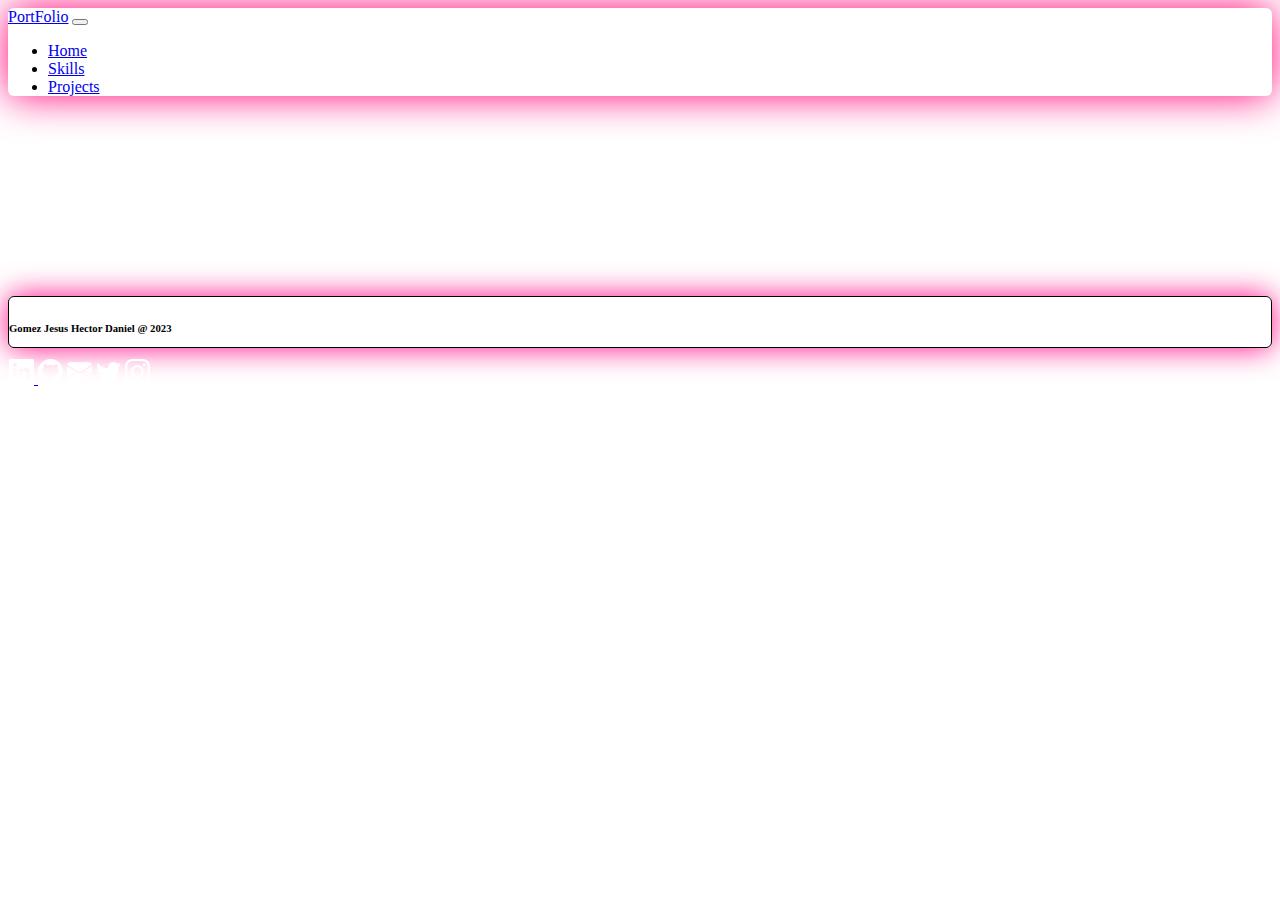
==== public/projects.html @ b3e5ddab "agregue el archivo projects.html y dentro de este archivo le agregue el navbar y footer" ====
<!DOCTYPE html>
<html lang="en">
<head>
    <meta charset="UTF-8">
    <meta http-equiv="X-UA-Compatible" content="IE=edge">
    <meta name="viewport" content="width=device-width, initial-scale=1.0">
    <title>Portfolio</title>
    <link href="https://cdn.jsdelivr.net/npm/bootstrap@5.3.0-alpha3/dist/css/bootstrap.min.css" rel="stylesheet"
        integrity="sha384-KK94CHFLLe+nY2dmCWGMq91rCGa5gtU4mk92HdvYe+M/SXH301p5ILy+dN9+nJOZ" crossorigin="anonymous">
        <link rel="stylesheet" href="/style/style.css">

</head>
<body class="bg-dark">


    <header>
        <nav class="navbar navbar-expand-lg navbar-dark bg-black py-3">
            <div class="container px-5">
                <a class="navbar-brand" href="/index.html"><span class="fw-bolder text-white">PortFolio</span></a>
                <button class="navbar-toggler" type="button" data-bs-toggle="collapse"
                    data-bs-target="#navbarSupportedContent" aria-controls="navbarSupportedContent"
                    aria-expanded="false" aria-label="Toggle navigation"><span
                        class="navbar-toggler-icon"></span></button>
                <div class="collapse navbar-collapse" id="navbarSupportedContent">
                    <ul class="navbar-nav ms-auto mb-2 mb-lg-0 small fw-bolder">
                        <li class="nav-item"><a class="nav-link nave" href="/index.html">Home</a></li>
                        <li class="nav-item"><a class="nav-link nave" href="/public/skills.html">Skills</a></li>
                        <li class="nav-item"><a class="nav-link nave" href="/public/projects.html">Projects</a></li>

                    
                    </ul>
                </div>
            </div>
        </nav>



    </header>


    <footer class="pie-pag col-12 mt-5 ">


        <section class="icons d-flex justify-content-evenly ">
            <h6 class="text-white col-7 mt-2">Gomez Jesus Hector Daniel @ 2023 </h6>
            <a target="_blank"
                href="https://www.linkedin.com/learning/subscription/topics?src=go-pa&trk=sem-ga_campid.17476246927_asid.140212061440_crid.603529552306_kw.linkedin%20learning_d.c_tid.kwd-310582843911_n.g_mt.e_geo.1000097&mcid=6977654453860491271&cid=&gclid=Cj0KCQjwu-KiBhCsARIsAPztUF2kQ461AdmHXnnW4rT3au9YOdE_VPQRdxr1f41GZmgbHOWAVkesSWoaAoqyEALw_wcB&gclsrc=aw.ds">
                <svg xmlns="http://www.w3.org/2000/svg" width="25" height="25" fill="currentColor"
                    class="bibi-linkedin logo mt-2" viewBox="0 0 16 16">
                    <path
                        d="M0 1.146C0 .513.526 0 1.175 0h13.65C15.474 0 16 .513 16 1.146v13.708c0 .633-.526 1.146-1.175 1.146H1.175C.526 16 0 15.487 0 14.854V1.146zm4.943 12.248V6.169H2.542v7.225h2.401zm-1.2-8.212c.837 0 1.358-.554 1.358-1.248-.015-.709-.52-1.248-1.342-1.248-.822 0-1.359.54-1.359 1.248 0 .694.521 1.248 1.327 1.248h.016zm4.908 8.212V9.359c0-.216.016-.432.08-.586.173-.431.568-.878 1.232-.878.869 0 1.216.662 1.216 1.634v3.865h2.401V9.25c0-2.22-1.184-3.252-2.764-3.252-1.274 0-1.845.7-2.165 1.193v.025h-.016a5.54 5.54 0 0 1 .016-.025V6.169h-2.4c.03.678 0 7.225 0 7.225h2.4z" />
                </svg>
            </a>
            <a target="_blank" href="https://github.com/DaniiGomezz">
                <svg xmlns="http://www.w3.org/2000/svg" width="25" height="25" fill="currentColor"
                    class="bi bi-github logo mt-2" viewBox="0 0 16 16">
                    <path
                        d="M8 0C3.58 0 0 3.58 0 8c0 3.54 2.29 6.53 5.47 7.59.4.07.55-.17.55-.38 0-.19-.01-.82-.01-1.49-2.01.37-2.53-.49-2.69-.94-.09-.23-.48-.94-.82-1.13-.28-.15-.68-.52-.01-.53.63-.01 1.08.58 1.23.82.72 1.21 1.87.87 2.33.66.07-.52.28-.87.51-1.07-1.78-.2-3.64-.89-3.64-3.95 0-.87.31-1.59.82-2.15-.08-.2-.36-1.02.08-2.12 0 0 .67-.21 2.2.82.64-.18 1.32-.27 2-.27.68 0 1.36.09 2 .27 1.53-1.04 2.2-.82 2.2-.82.44 1.1.16 1.92.08 2.12.51.56.82 1.27.82 2.15 0 3.07-1.87 3.75-3.65 3.95.29.25.54.73.54 1.48 0 1.07-.01 1.93-.01 2.2 0 .21.15.46.55.38A8.012 8.012 0 0 0 16 8c0-4.42-3.58-8-8-8z" />
                </svg></a>
            <a target="_blank" href="https://mail.google.com/mail/u/0/#inbox?compose=new">
                <svg xmlns="http://www.w3.org/2000/svg" width="25" height="25" fill="currentColor"
                    class="bi bi-envelope-at-fill logo mt-2" viewBox="0 0 16 16">
                    <path
                        d="M2 2A2 2 0 0 0 .05 3.555L8 8.414l7.95-4.859A2 2 0 0 0 14 2H2Zm-2 9.8V4.698l5.803 3.546L0 11.801Zm6.761-2.97-6.57 4.026A2 2 0 0 0 2 14h6.256A4.493 4.493 0 0 1 8 12.5a4.49 4.49 0 0 1 1.606-3.446l-.367-.225L8 9.586l-1.239-.757ZM16 9.671V4.697l-5.803 3.546.338.208A4.482 4.482 0 0 1 12.5 8c1.414 0 2.675.652 3.5 1.671Z" />
                    <path
                        d="M15.834 12.244c0 1.168-.577 2.025-1.587 2.025-.503 0-1.002-.228-1.12-.648h-.043c-.118.416-.543.643-1.015.643-.77 0-1.259-.542-1.259-1.434v-.529c0-.844.481-1.4 1.26-1.4.585 0 .87.333.953.63h.03v-.568h.905v2.19c0 .272.18.42.411.42.315 0 .639-.415.639-1.39v-.118c0-1.277-.95-2.326-2.484-2.326h-.04c-1.582 0-2.64 1.067-2.64 2.724v.157c0 1.867 1.237 2.654 2.57 2.654h.045c.507 0 .935-.07 1.18-.18v.731c-.219.1-.643.175-1.237.175h-.044C10.438 16 9 14.82 9 12.646v-.214C9 10.36 10.421 9 12.485 9h.035c2.12 0 3.314 1.43 3.314 3.034v.21Zm-4.04.21v.227c0 .586.227.8.581.8.31 0 .564-.17.564-.743v-.367c0-.516-.275-.708-.572-.708-.346 0-.573.245-.573.791Z" />
                </svg></a>
            <a target="_blank" href="https://twitter.com/?lang=es">
                <svg xmlns="http://www.w3.org/2000/svg" width="25" height="25" fill="currentColor"
                    class="bi bi-twitter logo mt-2" viewBox="0 0 16 16">
                    <path
                        d="M5.026 15c6.038 0 9.341-5.003 9.341-9.334 0-.14 0-.282-.006-.422A6.685 6.685 0 0 0 16 3.542a6.658 6.658 0 0 1-1.889.518 3.301 3.301 0 0 0 1.447-1.817 6.533 6.533 0 0 1-2.087.793A3.286 3.286 0 0 0 7.875 6.03a9.325 9.325 0 0 1-6.767-3.429 3.289 3.289 0 0 0 1.018 4.382A3.323 3.323 0 0 1 .64 6.575v.045a3.288 3.288 0 0 0 2.632 3.218 3.203 3.203 0 0 1-.865.115 3.23 3.23 0 0 1-.614-.057 3.283 3.283 0 0 0 3.067 2.277A6.588 6.588 0 0 1 .78 13.58a6.32 6.32 0 0 1-.78-.045A9.344 9.344 0 0 0 5.026 15z" />
                </svg></a>
            <a target="_blank" href="https://www.instagram.com/">
                <svg xmlns="http://www.w3.org/2000/svg" width="25" height="25" fill="currentColor"
                    class="bi bi-instagram logo mt-2" viewBox="0 0 16 16">
                    <path
                        d="M8 0C5.829 0 5.556.01 4.703.048 3.85.088 3.269.222 2.76.42a3.917 3.917 0 0 0-1.417.923A3.927 3.927 0 0 0 .42 2.76C.222 3.268.087 3.85.048 4.7.01 5.555 0 5.827 0 8.001c0 2.172.01 2.444.048 3.297.04.852.174 1.433.372 1.942.205.526.478.972.923 1.417.444.445.89.719 1.416.923.51.198 1.09.333 1.942.372C5.555 15.99 5.827 16 8 16s2.444-.01 3.298-.048c.851-.04 1.434-.174 1.943-.372a3.916 3.916 0 0 0 1.416-.923c.445-.445.718-.891.923-1.417.197-.509.332-1.09.372-1.942C15.99 10.445 16 10.173 16 8s-.01-2.445-.048-3.299c-.04-.851-.175-1.433-.372-1.941a3.926 3.926 0 0 0-.923-1.417A3.911 3.911 0 0 0 13.24.42c-.51-.198-1.092-.333-1.943-.372C10.443.01 10.172 0 7.998 0h.003zm-.717 1.442h.718c2.136 0 2.389.007 3.232.046.78.035 1.204.166 1.486.275.373.145.64.319.92.599.28.28.453.546.598.92.11.281.24.705.275 1.485.039.843.047 1.096.047 3.231s-.008 2.389-.047 3.232c-.035.78-.166 1.203-.275 1.485a2.47 2.47 0 0 1-.599.919c-.28.28-.546.453-.92.598-.28.11-.704.24-1.485.276-.843.038-1.096.047-3.232.047s-2.39-.009-3.233-.047c-.78-.036-1.203-.166-1.485-.276a2.478 2.478 0 0 1-.92-.598 2.48 2.48 0 0 1-.6-.92c-.109-.281-.24-.705-.275-1.485-.038-.843-.046-1.096-.046-3.233 0-2.136.008-2.388.046-3.231.036-.78.166-1.204.276-1.486.145-.373.319-.64.599-.92.28-.28.546-.453.92-.598.282-.11.705-.24 1.485-.276.738-.034 1.024-.044 2.515-.045v.002zm4.988 1.328a.96.96 0 1 0 0 1.92.96.96 0 0 0 0-1.92zm-4.27 1.122a4.109 4.109 0 1 0 0 8.217 4.109 4.109 0 0 0 0-8.217zm0 1.441a2.667 2.667 0 1 1 0 5.334 2.667 2.667 0 0 1 0-5.334z" />
                </svg></a>

        </section>

    </footer>


    <script src="https://cdn.jsdelivr.net/npm/bootstrap@5.3.0-alpha3/dist/js/bootstrap.bundle.min.js"
        integrity="sha384-ENjdO4Dr2bkBIFxQpeoTz1HIcje39Wm4jDKdf19U8gI4ddQ3GYNS7NTKfAdVQSZe" crossorigin="anonymous">
    </script>

    
</body>
</html>
---- style/style.css ----
.nave:hover {
    transform: scale(1.2);
}

.navbar {
    border-radius: 6px;
    box-shadow: 0 0 40px 0 rgb(255, 0, 119);
    border-radius: 6px;
}

main h1 {
    margin-top: 100px;
}

.contenedor {

    border: solid 2px rgb(235, 252, 0);
    border-radius: 6px;
    box-shadow: 0 0 30px 0 rgba(255, 0, 132, 0.975);
    border-radius: 6px;
}

.imagen {
    width: 360px;
}

.icons {
    border: solid 1px rgb(0, 0, 0);
    margin-top: 200px;
    border-radius: 6px;
    box-shadow: 0 0 30px 0 rgba(255, 0, 132, 0.975);
    border-radius: 6px;
}

.logo:hover {
    transform: scale(1.2);
}

.logo {
    color: rgb(255, 255, 255);
}

.icons {
    height: 50px;
}

.parrafos {
    max-width: 600px;

}

p {
    font-size: 20px;
}
.gr {
    padding-left: 180px;
    padding-bottom: 19px;
}
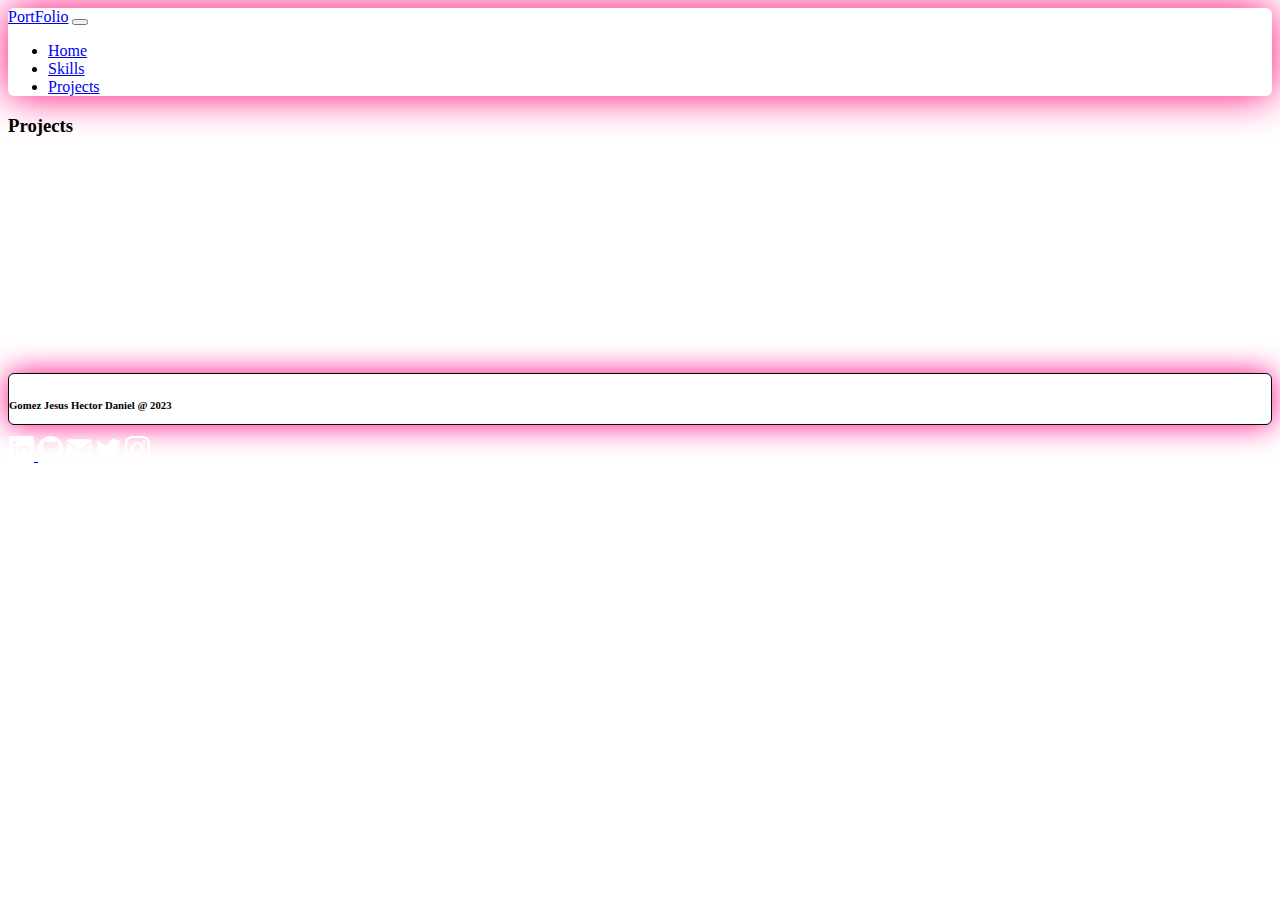
==== commit 8bc1e231: "le agregue una serie de etiquetas img" ====
--- a/public/projects.html
+++ b/public/projects.html
@@ -36,6 +36,21 @@
 
 
     </header>
+    <main class="contenedorr col-12" >
+
+        <h3 class="text-white mx-5">Projects</h3>
+        <section class="imagenes mt-5">
+            <img src="" alt="">
+            <img src="" alt="">
+            <img src="" alt="">
+            <img src="" alt="">
+            <img src="" alt="">
+        </section>
+        
+        
+        
+        
+        </main>
 
 
     <footer class="pie-pag col-12 mt-5 ">
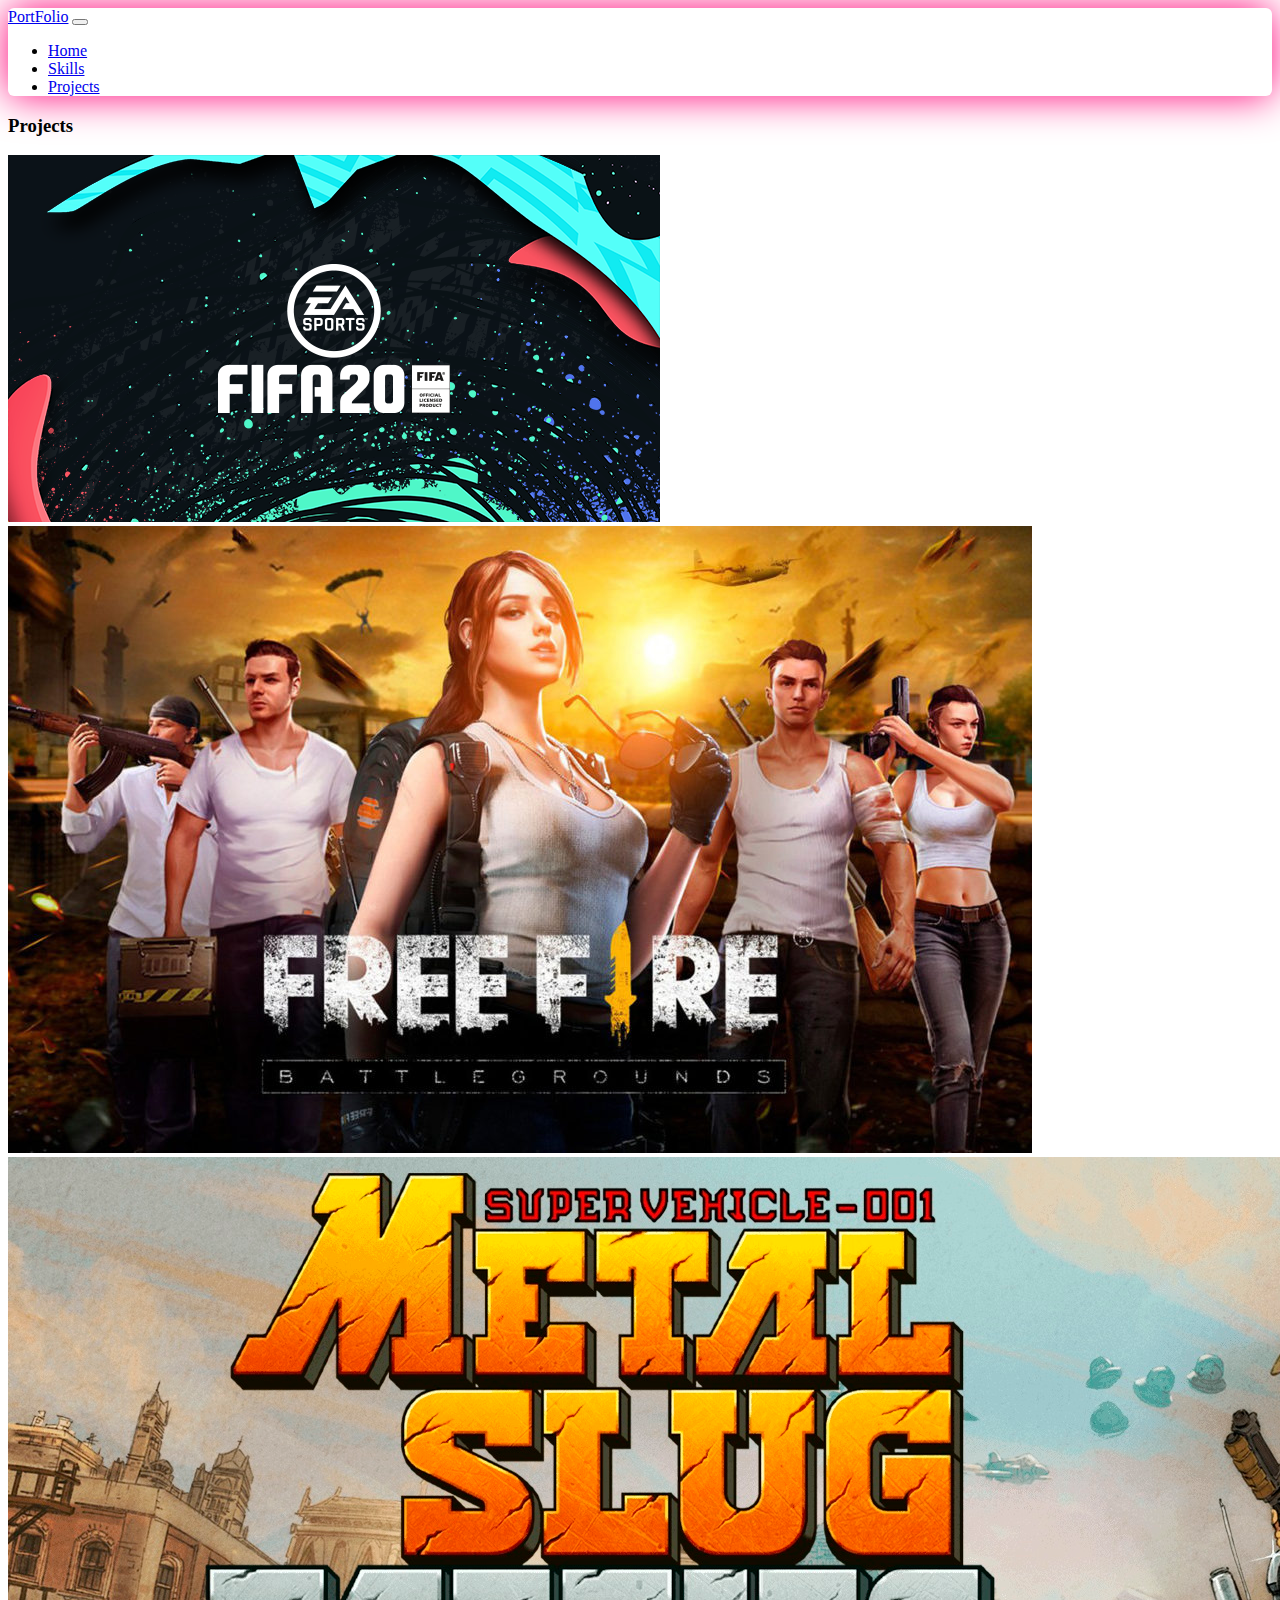
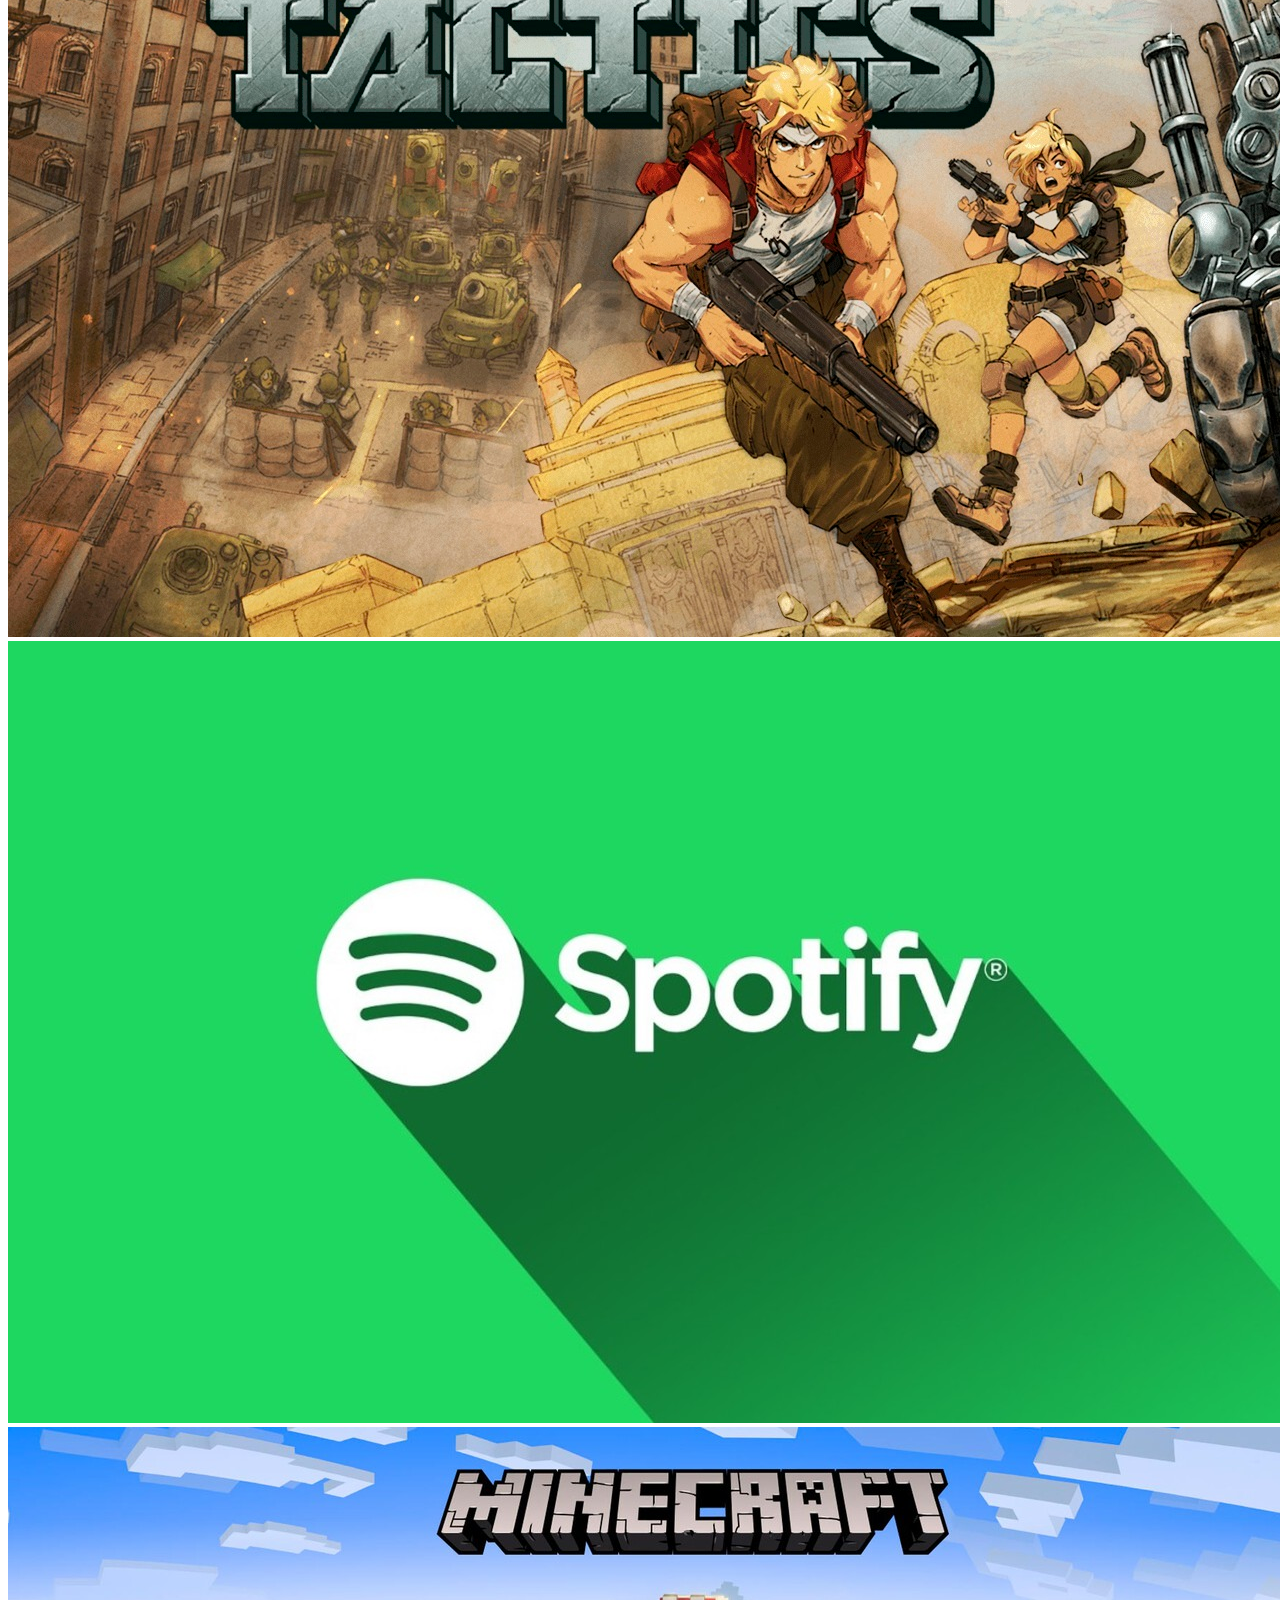
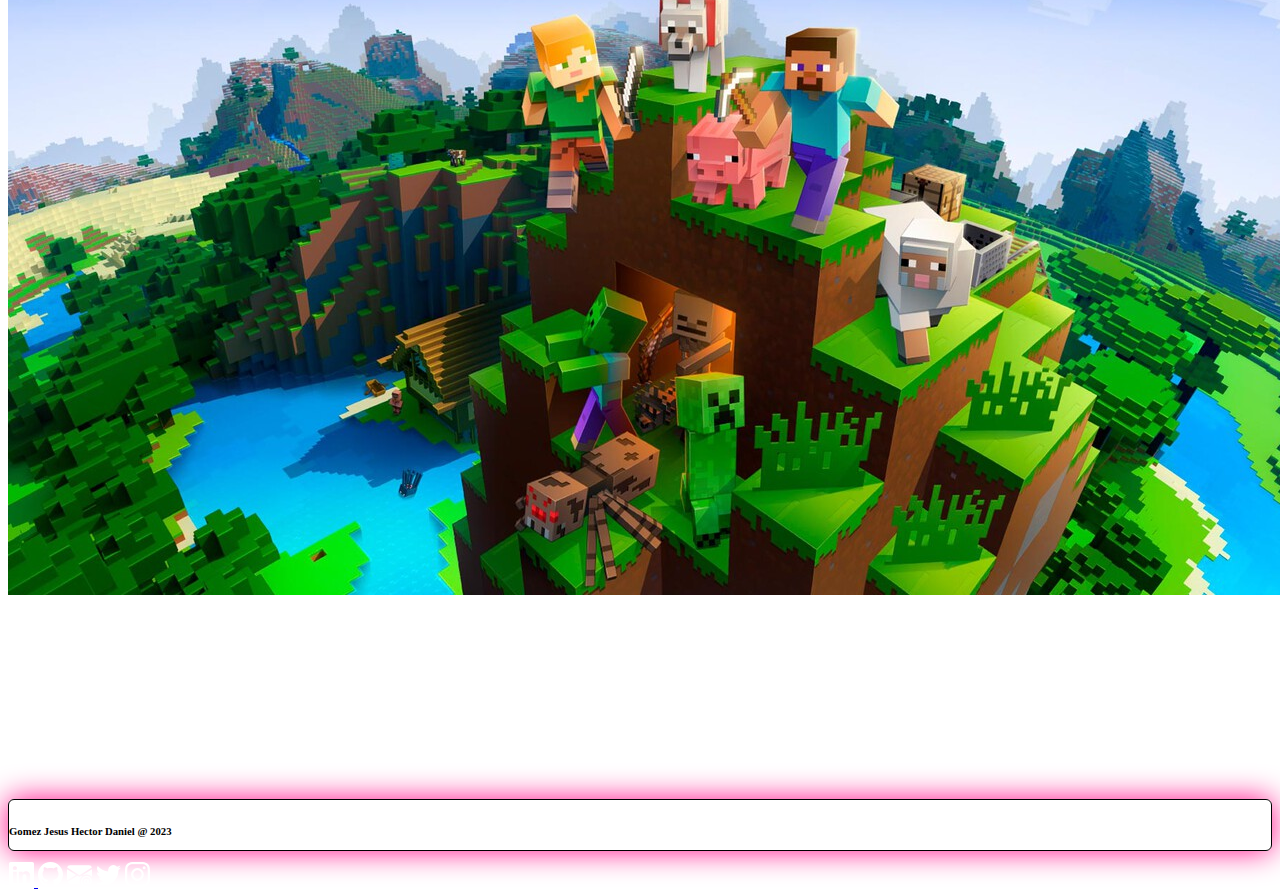
==== commit a9d4adce: "se vincularon las imagenes del la carpeta img-projects al archivo projects.html" ====
--- a/public/projects.html
+++ b/public/projects.html
@@ -40,11 +40,11 @@
 
         <h3 class="text-white mx-5">Projects</h3>
         <section class="imagenes mt-5">
-            <img src="" alt="">
-            <img src="" alt="">
-            <img src="" alt="">
-            <img src="" alt="">
-            <img src="" alt="">
+            <img src="/src/img/img-projects/fifa.png" alt="">
+            <img src="/src/img/img-projects/Garena-Free-Fire-Play-Online-Google-Brazil-1024x627.jpg" alt="">
+            <img src="/src/img/img-projects/metalslug.jpg" alt="">
+            <img src="/src/img/img-projects/spotify.jpg" alt="">
+            <img src="/src/img/img-projects/minecraft.jpeg" alt="">
         </section>
         
         
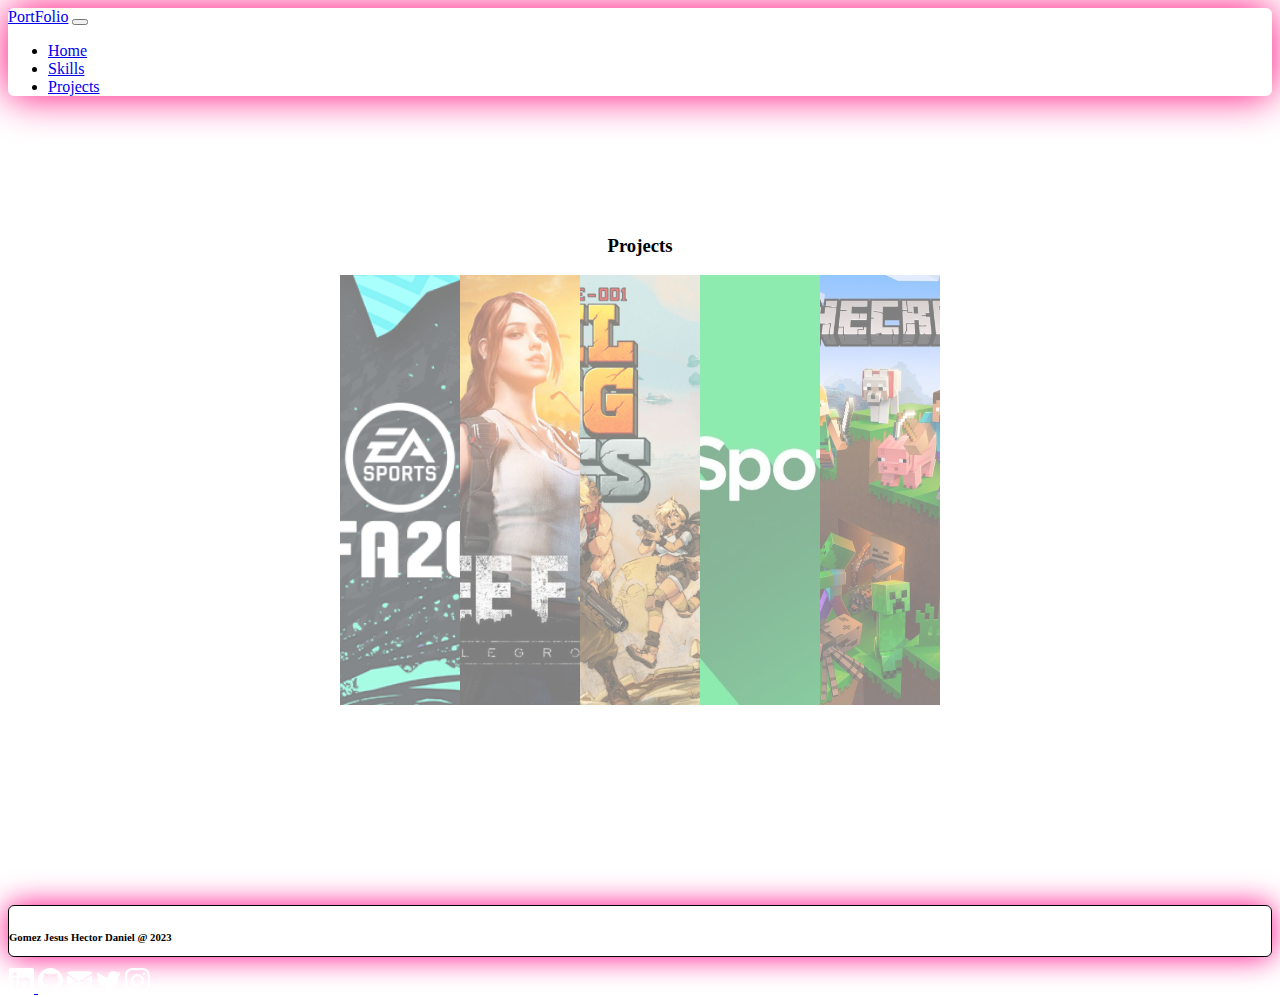
==== commit 5b7e4e69: "vincule la hoja de estilos projects.css" ====
--- a/public/projects.html
+++ b/public/projects.html
@@ -8,6 +8,7 @@
     <link href="https://cdn.jsdelivr.net/npm/bootstrap@5.3.0-alpha3/dist/css/bootstrap.min.css" rel="stylesheet"
         integrity="sha384-KK94CHFLLe+nY2dmCWGMq91rCGa5gtU4mk92HdvYe+M/SXH301p5ILy+dN9+nJOZ" crossorigin="anonymous">
         <link rel="stylesheet" href="/style/style.css">
+        <link rel="stylesheet" href="/style/projects.css">
 
 </head>
 <body class="bg-dark">
--- a/style/projects.css
+++ b/style/projects.css
@@ -0,0 +1,27 @@
+.imagenes  {
+    display: flex;
+    width: 600px;
+    height: 430px;  
+   
+}
+.contenedorr {
+    display: flex;
+    flex-direction: column;
+    align-items: center;
+    margin-top: 120px
+}
+
+section img:hover {
+    cursor: crosshair;
+    width: 500px;
+    opacity: 1;
+    filter: contrast(120%);
+}
+section img {
+    width: 0px;
+    flex-grow: 1;
+    object-fit: cover;
+    opacity: .5;
+    transition: .5s ease;
+
+}